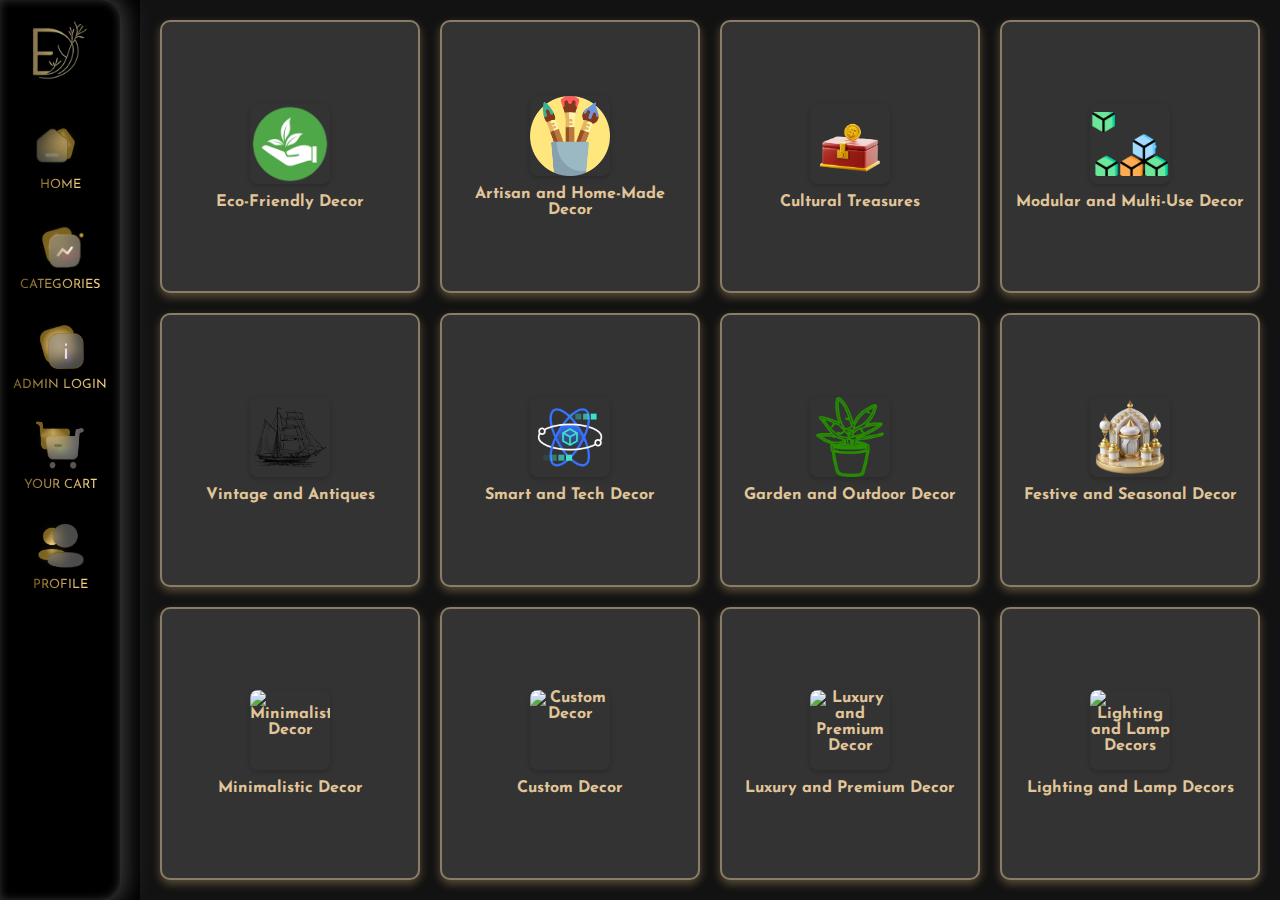
==== index.html @ 5ab426a8 "Update index.html" ====
<!DOCTYPE html>
<html lang="en">
<head>
    <meta charset="UTF-8">
    <meta name="viewport" content="width=device-width, initial-scale=1.0">
    <link href="https://fonts.googleapis.com/css2?family=Josefin+Sans:wght@400&display=swap" rel="stylesheet">
    <link rel="stylesheet" href="Category.css">
    <title>E-Decor</title>
</head>
<body>
    <div class="sidebar">
        <div class="logo">
            <img src="icons/ED991_cropped.png" alt="E-Decor Logo" class="logo-img" width="60px">
        </div>
        <nav class="menu">
            <a href="#" class="menu-item">
                <img src="icons/Home.png" alt="Home">
                <span>HOME</span>
            </a>
            <a href="category.html" class="menu-item">
                <img src="icons/Activity.png" alt="Categories">
                <span>CATEGORIES</span>
            </a>
            <a href="#" class="menu-item">
                <img src="icons/Info.png" alt="Admin Login">
                <span>ADMIN LOGIN</span>
            </a>
            <a href="#" class="menu-item">
                <img src="icons/Cart.png" alt="Cart">
                <span>YOUR CART</span>
            </a>
            <a href="#" class="menu-item">
                <img src="icons/Profile.png" alt="Profile">
                <span>PROFILE</span>
            </a>
        </nav>
    </div>
    
    <div class="main-content">
        <div class="grid-container">
            <div class="grid-item">
                <img src="cicons/eco.png" alt="Eco-Friendly Decor" class="grid-image">
                <p>Eco-Friendly Decor</p>
            </div>
            <div class="grid-item">
                <img src="cicons/art.png" alt="Artisan and Home-Made Decor" class="grid-image">
                <p>Artisan and Home-Made Decor</p>
            </div>
            <div class="grid-item">
                <img src="cicons/treasure.png" alt="Cultural Treasures" class="grid-image">
                <p>Cultural Treasures</p>
            </div>
            <div class="grid-item">
                <img src="cicons/mmp.png" alt="Modular and Multi-Use Decor" class="grid-image">
                <p>Modular and Multi-Use Decor</p>
            </div>
            <div class="grid-item">
                <img src="cicons/vintage.png" alt="Vintage and Antiques" class="grid-image">
                <p>Vintage and Antiques</p>
            </div>
            <div class="grid-item">
                <img src="cicons/sat.png" alt="Smart and Tech Decor" class="grid-image">
                <p>Smart and Tech Decor</p>
            </div>
            <div class="grid-item">
                <img src="cicons/goutdoor.png" alt="Garden and Outdoor Decor" class="grid-image">
                <p>Garden and Outdoor Decor</p>
            </div>
            <div class="grid-item">
                <img src="cicons/festive.png" alt="Festive and Seasonal Decor" class="grid-image">
                <p>Festive and Seasonal Decor</p>
            </div>
            <div class="grid-item">
                <img src="cicons/minimalistic.png" alt="Minimalistic Decor" class="grid-image">
                <p>Minimalistic Decor</p>
            </div>
            <div class="grid-item">
                <img src="cicons/custom.png" alt="Custom Decor" class="grid-image">
                <p>Custom Decor</p>
            </div>
            <div class="grid-item">
                <img src="cicons/luxury.png" alt="Luxury and Premium Decor" class="grid-image">
                <p>Luxury and Premium Decor</p>
            </div>
            <div class="grid-item">
                <img src="cicons/lighting.png" alt="Lighting and Lamp Decors" class="grid-image">
                <p>Lighting and Lamp Decors</p>
            </div>
        </div>
    </div>
</body>
</html>
---- Category.css ----
/* General Styling */
* {
    margin: 0;
    padding: 0;
    box-sizing: border-box;
    font-family: 'Josefin Sans', sans-serif;
}

body {
    margin: 0;
    font-family: 'Josefin Sans', sans-serif;
    background-color: #000; /* Solid black background for body */
    color: #e1c699;
}

a {
    text-decoration: none;
    color: inherit;
}

/* Sidebar Styling */
.sidebar {
    width: 120px; /* Sidebar width */
    background-color: #000; /* Solid black background */
    position: fixed;
    top: 0;
    left: 0;
    bottom: 0;
    display: flex;
    flex-direction: column;
    align-items: center;
    padding-top: 20px;
    border-top-right-radius: 20px; /* Rounded top right corner */
    border-bottom-right-radius: 20px; /* Rounded bottom right corner */
    /* Reflective white shadow around the sidebar */
    box-shadow: 0 0 20px 5px rgba(255, 255, 255, 0.15), /* Soft glow */
                0 0 30px 10px rgba(255, 255, 255, 0.1),  /* Outer reflective shadow */
                inset 0 0 10px rgba(255, 255, 255, 0.2); /* Inner glow */
}

.logo {
    font-size: 1.5em;
    color: #e1c699;
    margin-bottom: 20px;
}

.menu {
    display: flex;
    flex-direction: column;
    align-items: center;
}

.menu-item {
    margin: 15px 0;
    text-align: center;
    background: -webkit-linear-gradient(right, #ffd88d, #806520);
    -webkit-background-clip: text;
    -webkit-text-fill-color: transparent;
}

.menu-item img {
    height: 48px;
    width: 48px;
    margin-bottom: 5px;
}

.menu-item span {
    display: block;
    font-size: 0.8em;
}

/* Main Content Styling */
.main-content {
    margin-left: 140px; /* Leaves space for the sidebar */
    display: flex;
    justify-content: center;
    align-items: center;
    width: calc(100vw - 140px); /* Full width minus sidebar */
    height: 100vh; /* Full viewport height */
    padding: 20px;
    background-color: #121212;
    box-sizing: border-box;
}

/* Grid Layout for 12 Boxes */
.grid-container {
    display: grid;
    grid-template-columns: repeat(4, 1fr);
    grid-template-rows: repeat(3, 1fr);
    gap: 20px;
    width: 100%;
    height: 100%;
}

.grid-item {
    background-color: #333;
    color: #e1c699;
    display: flex;
    flex-direction: column;
    justify-content: center;
    align-items: center;
    font-size: 1em;
    font-weight: bold;
    text-align: center;
    padding: 10px;
    border: 2px solid rgba(225, 198, 153, 0.5);
    border-radius: 10px;
    transition: background 0.3s, transform 0.3s;
    box-shadow: 0 4px 10px rgba(255, 216, 141, 0.3);
}

.grid-item:hover {
    background-color: #444;
    transform: scale(1.05);
    box-shadow: 0 6px 15px rgba(255, 216, 141, 0.5);
}

.grid-image {
    width: 80px; /* Set a consistent width */
    height: 80px; /* Set a consistent height */
    margin-bottom: 10px;
    object-fit: contain; /* Keep image aspect ratio */
    border-radius: 8px;
    box-shadow: 0 2px 5px rgba(0, 0, 0, 0.2);
}
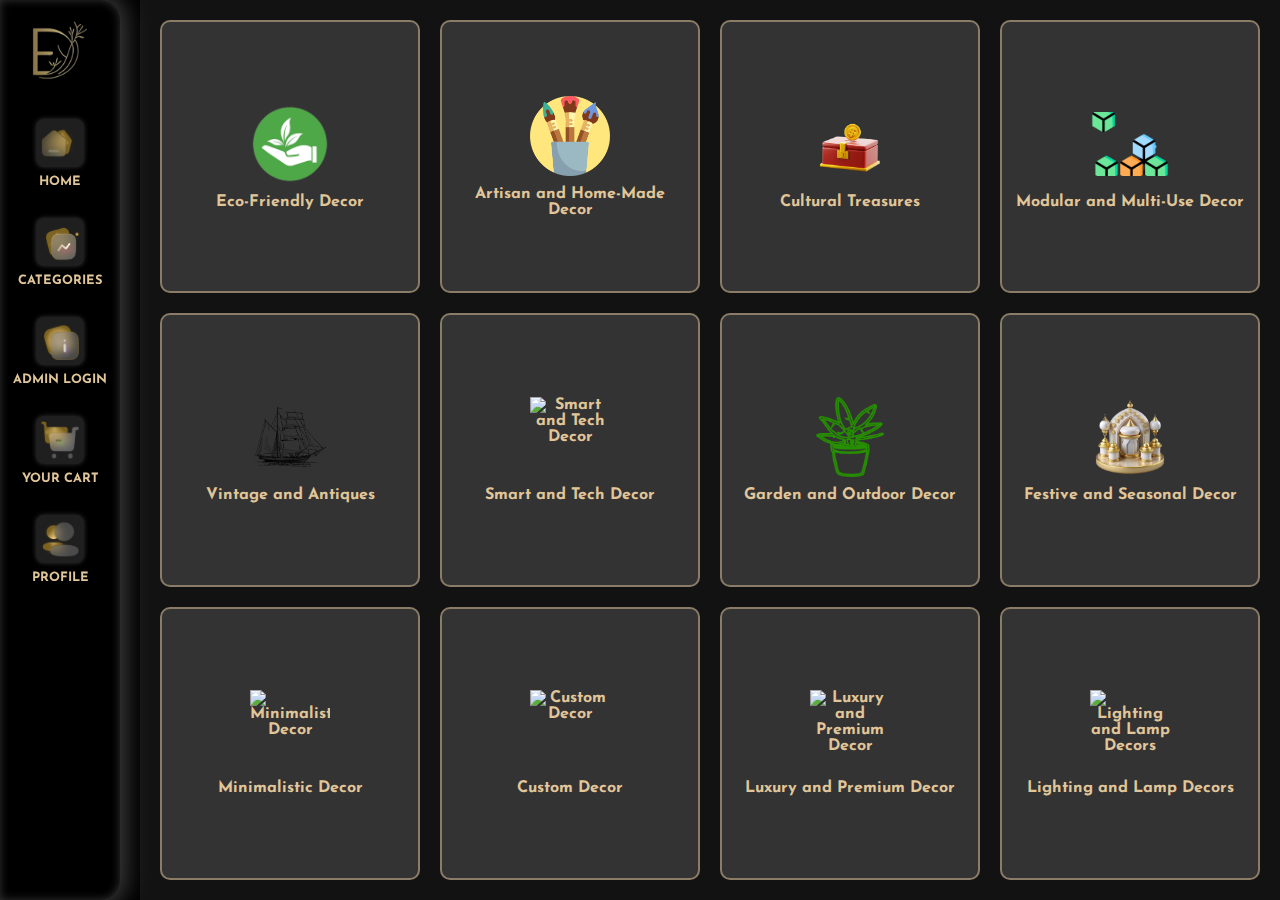
==== commit 746670ee: "Update index.html" ====
--- a/index.html
+++ b/index.html
@@ -59,7 +59,7 @@
                 <p>Vintage and Antiques</p>
             </div>
             <div class="grid-item">
-                <img src="cicons/sat.png" alt="Smart and Tech Decor" class="grid-image">
+                <img src="cicons/s.png" alt="Smart and Tech Decor" class="grid-image">
                 <p>Smart and Tech Decor</p>
             </div>
             <div class="grid-item">
--- a/Category.css
+++ b/Category.css
@@ -7,10 +7,10 @@
 }
 
 body {
-    margin: 0;
-    font-family: 'Josefin Sans', sans-serif;
-    background-color: #000; /* Solid black background for body */
+    display: flex;
+    background-color: #000;
     color: #e1c699;
+    overflow: hidden;
 }
 
 a {
@@ -20,8 +20,8 @@
 
 /* Sidebar Styling */
 .sidebar {
-    width: 120px; /* Sidebar width */
-    background-color: #000; /* Solid black background */
+    width: 120px;
+    background-color: #000;
     position: fixed;
     top: 0;
     left: 0;
@@ -30,17 +30,14 @@
     flex-direction: column;
     align-items: center;
     padding-top: 20px;
-    border-top-right-radius: 20px; /* Rounded top right corner */
-    border-bottom-right-radius: 20px; /* Rounded bottom right corner */
-    /* Reflective white shadow around the sidebar */
-    box-shadow: 0 0 20px 5px rgba(255, 255, 255, 0.15), /* Soft glow */
-                0 0 30px 10px rgba(255, 255, 255, 0.1),  /* Outer reflective shadow */
-                inset 0 0 10px rgba(255, 255, 255, 0.2); /* Inner glow */
+    border-top-right-radius: 20px;
+    border-bottom-right-radius: 20px;
+    box-shadow: 0 0 20px 5px rgba(255, 255, 255, 0.15), 
+                0 0 30px 10px rgba(255, 255, 255, 0.1), 
+                inset 0 0 10px rgba(255, 255, 255, 0.2);
 }
 
 .logo {
-    font-size: 1.5em;
-    color: #e1c699;
     margin-bottom: 20px;
 }
 
@@ -53,30 +50,34 @@
 .menu-item {
     margin: 15px 0;
     text-align: center;
-    background: -webkit-linear-gradient(right, #ffd88d, #806520);
-    -webkit-background-clip: text;
-    -webkit-text-fill-color: transparent;
+    color: #e1c699;
+    font-weight: bold;
+    font-size: 0.8em;
 }
 
 .menu-item img {
     height: 48px;
     width: 48px;
     margin-bottom: 5px;
+    border-radius: 8px;
+    background-color: #1f1f1f;
+    padding: 5px;
+    box-shadow: 0 0 5px rgba(255, 255, 255, 0.2);
 }
 
 .menu-item span {
     display: block;
-    font-size: 0.8em;
+    text-transform: uppercase;
 }
 
 /* Main Content Styling */
 .main-content {
-    margin-left: 140px; /* Leaves space for the sidebar */
+    margin-left: 140px;
     display: flex;
     justify-content: center;
     align-items: center;
-    width: calc(100vw - 140px); /* Full width minus sidebar */
-    height: 100vh; /* Full viewport height */
+    width: calc(100vw - 140px);
+    height: 100vh;
     padding: 20px;
     background-color: #121212;
     box-sizing: border-box;
@@ -106,20 +107,16 @@
     border: 2px solid rgba(225, 198, 153, 0.5);
     border-radius: 10px;
     transition: background 0.3s, transform 0.3s;
-    box-shadow: 0 4px 10px rgba(255, 216, 141, 0.3);
 }
 
 .grid-item:hover {
     background-color: #444;
     transform: scale(1.05);
-    box-shadow: 0 6px 15px rgba(255, 216, 141, 0.5);
 }
 
 .grid-image {
-    width: 80px; /* Set a consistent width */
-    height: 80px; /* Set a consistent height */
+    width: 80px;
+    height: 80px;
     margin-bottom: 10px;
-    object-fit: contain; /* Keep image aspect ratio */
-    border-radius: 8px;
-    box-shadow: 0 2px 5px rgba(0, 0, 0, 0.2);
+    object-fit: contain; /* Maintain the aspect ratio */
 }
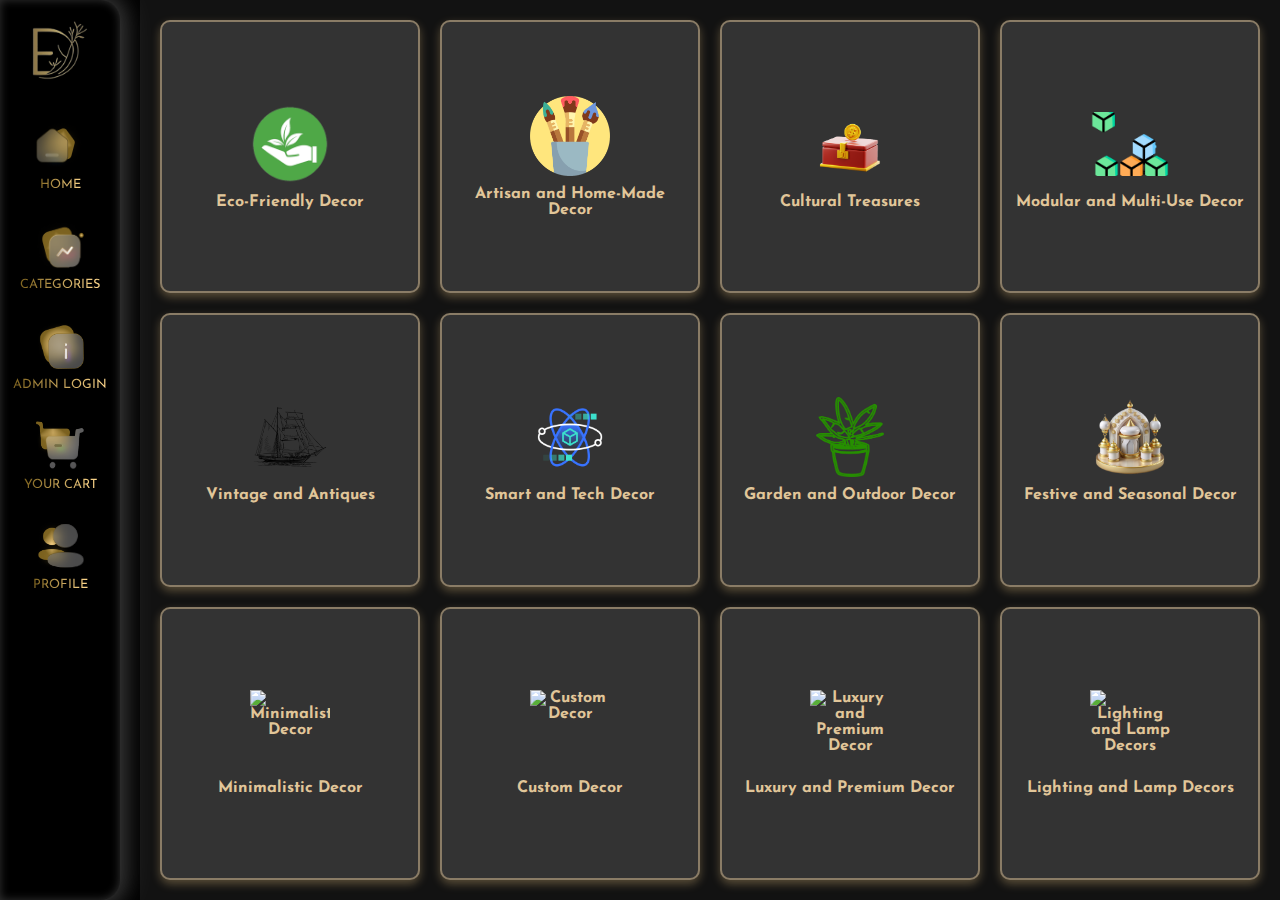
==== commit 50af3b91: "Update index.html" ====
--- a/index.html
+++ b/index.html
@@ -59,7 +59,7 @@
                 <p>Vintage and Antiques</p>
             </div>
             <div class="grid-item">
-                <img src="cicons/s.png" alt="Smart and Tech Decor" class="grid-image">
+                <img src="cicons/sat.png" alt="Smart and Tech Decor" class="grid-image">
                 <p>Smart and Tech Decor</p>
             </div>
             <div class="grid-item">
--- a/Category.css
+++ b/Category.css
@@ -7,10 +7,10 @@
 }
 
 body {
-    display: flex;
-    background-color: #000;
+    margin: 0;
+    font-family: 'Josefin Sans', sans-serif;
+    background-color: #000; /* Solid black background for body */
     color: #e1c699;
-    overflow: hidden;
 }
 
 a {
@@ -20,8 +20,8 @@
 
 /* Sidebar Styling */
 .sidebar {
-    width: 120px;
-    background-color: #000;
+    width: 120px; /* Sidebar width */
+    background-color: #000; /* Solid black background */
     position: fixed;
     top: 0;
     left: 0;
@@ -30,14 +30,17 @@
     flex-direction: column;
     align-items: center;
     padding-top: 20px;
-    border-top-right-radius: 20px;
-    border-bottom-right-radius: 20px;
-    box-shadow: 0 0 20px 5px rgba(255, 255, 255, 0.15), 
-                0 0 30px 10px rgba(255, 255, 255, 0.1), 
-                inset 0 0 10px rgba(255, 255, 255, 0.2);
+    border-top-right-radius: 20px; /* Rounded top right corner */
+    border-bottom-right-radius: 20px; /* Rounded bottom right corner */
+    /* Reflective white shadow around the sidebar */
+    box-shadow: 0 0 20px 5px rgba(255, 255, 255, 0.15), /* Soft glow */
+                0 0 30px 10px rgba(255, 255, 255, 0.1),  /* Outer reflective shadow */
+                inset 0 0 10px rgba(255, 255, 255, 0.2); /* Inner glow */
 }
 
 .logo {
+    font-size: 1.5em;
+    color: #e1c699;
     margin-bottom: 20px;
 }
 
@@ -50,34 +53,30 @@
 .menu-item {
     margin: 15px 0;
     text-align: center;
-    color: #e1c699;
-    font-weight: bold;
-    font-size: 0.8em;
+    background: -webkit-linear-gradient(right, #ffd88d, #806520);
+    -webkit-background-clip: text;
+    -webkit-text-fill-color: transparent;
 }
 
 .menu-item img {
     height: 48px;
     width: 48px;
     margin-bottom: 5px;
-    border-radius: 8px;
-    background-color: #1f1f1f;
-    padding: 5px;
-    box-shadow: 0 0 5px rgba(255, 255, 255, 0.2);
 }
 
 .menu-item span {
     display: block;
-    text-transform: uppercase;
+    font-size: 0.8em;
 }
 
 /* Main Content Styling */
 .main-content {
-    margin-left: 140px;
+    margin-left: 140px; /* Leaves space for the sidebar */
     display: flex;
     justify-content: center;
     align-items: center;
-    width: calc(100vw - 140px);
-    height: 100vh;
+    width: calc(100vw - 140px); /* Full width minus sidebar */
+    height: 100vh; /* Full viewport height */
     padding: 20px;
     background-color: #121212;
     box-sizing: border-box;
@@ -107,16 +106,22 @@
     border: 2px solid rgba(225, 198, 153, 0.5);
     border-radius: 10px;
     transition: background 0.3s, transform 0.3s;
+    box-shadow: 0 4px 10px rgba(255, 216, 141, 0.3);
 }
 
 .grid-item:hover {
     background-color: #444;
     transform: scale(1.05);
+    box-shadow: 0 6px 15px rgba(255, 216, 141, 0.5);
 }
 
+/* Grid Image Styling */
 .grid-image {
-    width: 80px;
-    height: 80px;
+    width: 80px; /* Set a consistent width */
+    height: 80px; /* Set a consistent height */
     margin-bottom: 10px;
-    object-fit: contain; /* Maintain the aspect ratio */
+    object-fit: contain; /* Keep image aspect ratio */
+    background-color: transparent; /* Ensure no background color */
+    box-shadow: none; /* Remove any shadow */
+    border-radius: 0; /* Remove any border radius */
 }
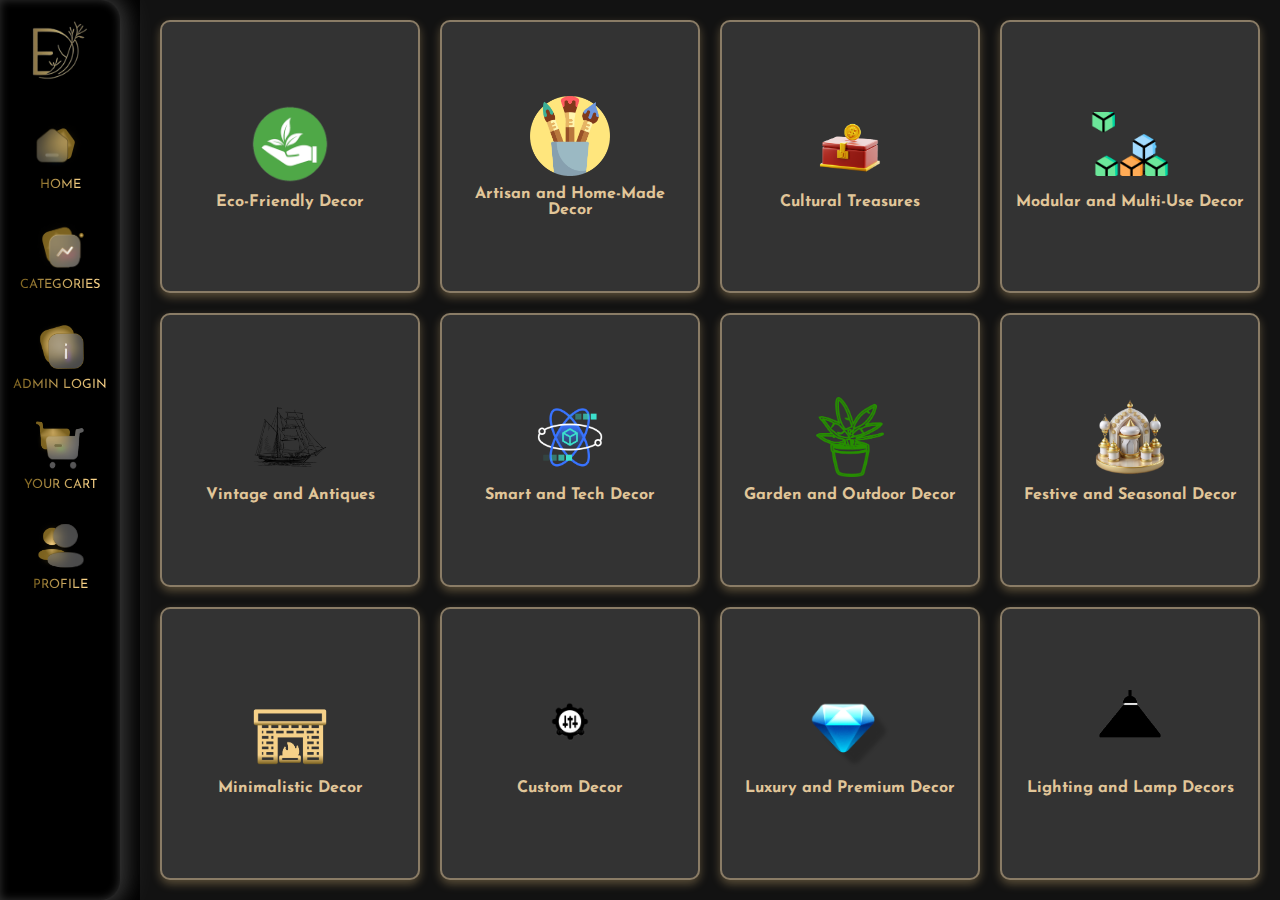
==== commit 7ecc88ff: "Update index.html" ====
--- a/index.html
+++ b/index.html
@@ -75,15 +75,15 @@
                 <p>Minimalistic Decor</p>
             </div>
             <div class="grid-item">
-                <img src="cicons/custom.png" alt="Custom Decor" class="grid-image">
+                <img src="cicons/cus.png" alt="Custom Decor" class="grid-image">
                 <p>Custom Decor</p>
             </div>
             <div class="grid-item">
-                <img src="cicons/luxury.png" alt="Luxury and Premium Decor" class="grid-image">
+                <img src="cicons/lux.png" alt="Luxury and Premium Decor" class="grid-image">
                 <p>Luxury and Premium Decor</p>
             </div>
             <div class="grid-item">
-                <img src="cicons/lighting.png" alt="Lighting and Lamp Decors" class="grid-image">
+                <img src="cicons/lightandlamps.png" alt="Lighting and Lamp Decors" class="grid-image">
                 <p>Lighting and Lamp Decors</p>
             </div>
         </div>
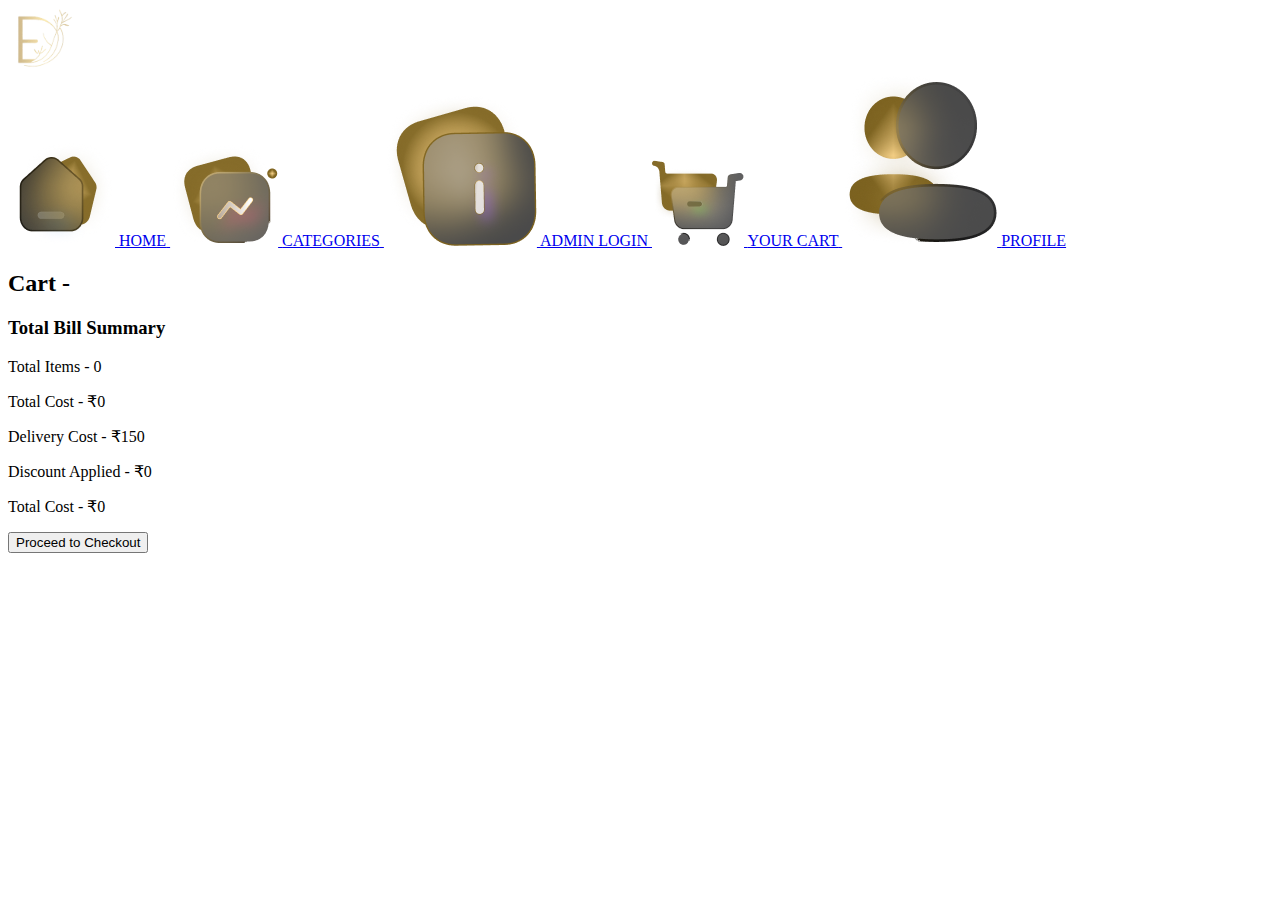
==== commit eb3dc64a: "Rename Cart.html to index.html" ====
--- a/index.html
+++ b/index.html
@@ -4,89 +4,57 @@
     <meta charset="UTF-8">
     <meta name="viewport" content="width=device-width, initial-scale=1.0">
     <link href="https://fonts.googleapis.com/css2?family=Josefin+Sans:wght@400&display=swap" rel="stylesheet">
-    <link rel="stylesheet" href="Category.css">
-    <title>E-Decor</title>
+    <link rel="stylesheet" href="cart.css">
+    <title>Shopping Cart</title>
 </head>
 <body>
     <div class="sidebar">
         <div class="logo">
-            <img src="icons/ED991_cropped.png" alt="E-Decor Logo" class="logo-img" width="60px">
+            <img src="icons/ED991_cropped.png" alt="E-Decor Logo" class="logo-img" width="60px" style="padding-left: 7px;">
         </div>
         <nav class="menu">
             <a href="#" class="menu-item">
-                <img src="icons/Home.png" alt="Home">
+                <img src="icons/Home.png" alt="Home" style="padding-left: 11px;" />
                 <span>HOME</span>
             </a>
             <a href="category.html" class="menu-item">
-                <img src="icons/Activity.png" alt="Categories">
+                <img src="icons/Activity.png" alt="Categories" />
                 <span>CATEGORIES</span>
             </a>
             <a href="#" class="menu-item">
-                <img src="icons/Info.png" alt="Admin Login">
+                <img src="icons/Info.png" alt="Admin Login" />
                 <span>ADMIN LOGIN</span>
             </a>
-            <a href="#" class="menu-item">
-                <img src="icons/Cart.png" alt="Cart">
+            <a href="cart.html" class="menu-item">
+                <img src="icons/Cart.png" alt="Cart" />
                 <span>YOUR CART</span>
             </a>
             <a href="#" class="menu-item">
-                <img src="icons/Profile.png" alt="Profile">
+                <img src="icons/Profile.png" alt="Profile" />
                 <span>PROFILE</span>
             </a>
         </nav>
     </div>
     
     <div class="main-content">
-        <div class="grid-container">
-            <div class="grid-item">
-                <img src="cicons/eco.png" alt="Eco-Friendly Decor" class="grid-image">
-                <p>Eco-Friendly Decor</p>
-            </div>
-            <div class="grid-item">
-                <img src="cicons/art.png" alt="Artisan and Home-Made Decor" class="grid-image">
-                <p>Artisan and Home-Made Decor</p>
-            </div>
-            <div class="grid-item">
-                <img src="cicons/treasure.png" alt="Cultural Treasures" class="grid-image">
-                <p>Cultural Treasures</p>
-            </div>
-            <div class="grid-item">
-                <img src="cicons/mmp.png" alt="Modular and Multi-Use Decor" class="grid-image">
-                <p>Modular and Multi-Use Decor</p>
-            </div>
-            <div class="grid-item">
-                <img src="cicons/vintage.png" alt="Vintage and Antiques" class="grid-image">
-                <p>Vintage and Antiques</p>
-            </div>
-            <div class="grid-item">
-                <img src="cicons/sat.png" alt="Smart and Tech Decor" class="grid-image">
-                <p>Smart and Tech Decor</p>
-            </div>
-            <div class="grid-item">
-                <img src="cicons/goutdoor.png" alt="Garden and Outdoor Decor" class="grid-image">
-                <p>Garden and Outdoor Decor</p>
-            </div>
-            <div class="grid-item">
-                <img src="cicons/festive.png" alt="Festive and Seasonal Decor" class="grid-image">
-                <p>Festive and Seasonal Decor</p>
-            </div>
-            <div class="grid-item">
-                <img src="cicons/minimalistic.png" alt="Minimalistic Decor" class="grid-image">
-                <p>Minimalistic Decor</p>
-            </div>
-            <div class="grid-item">
-                <img src="cicons/cus.png" alt="Custom Decor" class="grid-image">
-                <p>Custom Decor</p>
-            </div>
-            <div class="grid-item">
-                <img src="cicons/lux.png" alt="Luxury and Premium Decor" class="grid-image">
-                <p>Luxury and Premium Decor</p>
-            </div>
-            <div class="grid-item">
-                <img src="cicons/lightandlamps.png" alt="Lighting and Lamp Decors" class="grid-image">
-                <p>Lighting and Lamp Decors</p>
-            </div>
+        <h2>Cart -</h2>
+        <div class="cart-items" id="cart-items">
+            <!-- Dynamic items will be added here by JavaScript -->
         </div>
+
+        <!-- Bill Summary -->
+        <div class="bill-summary">
+            <h3>Total Bill Summary</h3>
+            <p id="total-items">Total Items - 0</p>
+            <p id="total-cost">Total Cost - ₹0</p>
+            <p id="delivery-cost">Delivery Cost - ₹150</p>
+            <p id="discount">Discount Applied - ₹0</p>
+            <p id="final-cost">Total Cost - ₹0</p>
+        </div>
+
+        <button class="checkout-btn">Proceed to Checkout</button>
     </div>
+
+    <script src="cart.js"></script>
 </body>
 </html>
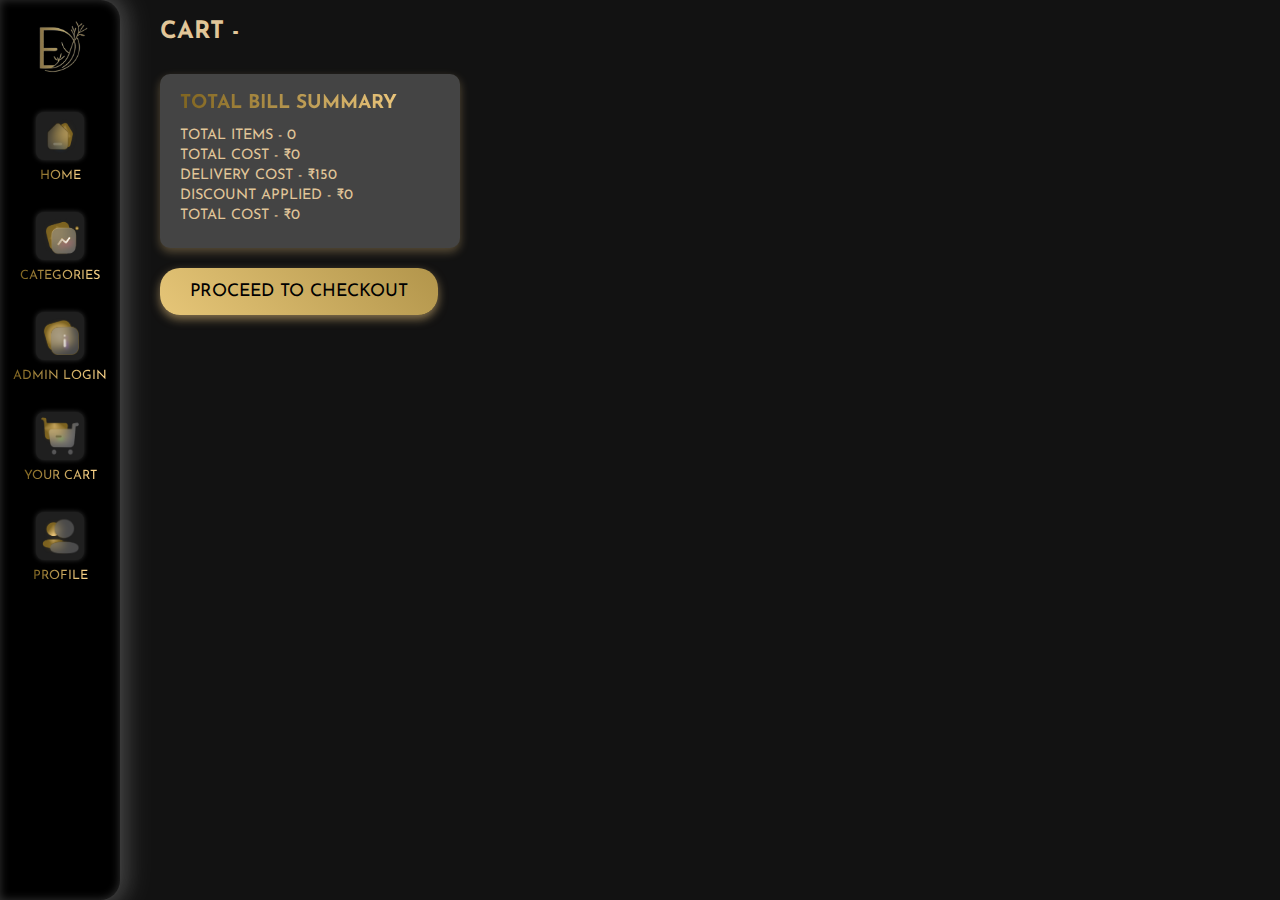
==== commit c8409cc6: "Update index.html" ====
--- a/index.html
+++ b/index.html
@@ -4,7 +4,7 @@
     <meta charset="UTF-8">
     <meta name="viewport" content="width=device-width, initial-scale=1.0">
     <link href="https://fonts.googleapis.com/css2?family=Josefin+Sans:wght@400&display=swap" rel="stylesheet">
-    <link rel="stylesheet" href="cart.css">
+    <link rel="stylesheet" href="Cart.css">
     <title>Shopping Cart</title>
 </head>
 <body>
--- a/Cart.css
+++ b/Cart.css
@@ -0,0 +1,204 @@
+/* General Styling */
+* {
+    margin: 0;
+    padding: 0;
+    box-sizing: border-box;
+    font-family: 'Josefin Sans', sans-serif;
+}
+
+body {
+    display: flex;
+    background-color: #121212;
+    color: #e1c699;
+    text-transform: uppercase; /* Make all text uppercase */
+    font-weight: normal; /* Remove bold styling */
+}
+
+/* Sidebar Styling */
+.sidebar {
+    width: 120px;
+    background-color: #000;
+    position: fixed;
+    top: 0;
+    left: 0;
+    bottom: 0;
+    display: flex;
+    flex-direction: column;
+    align-items: center;
+    padding-top: 20px;
+    border-top-right-radius: 20px;
+    border-bottom-right-radius: 20px;
+    box-shadow: 0 0 20px 5px rgba(255, 255, 255, 0.15),
+                0 0 30px 10px rgba(255, 255, 255, 0.1),
+                inset 0 0 10px rgba(255, 255, 255, 0.2);
+}
+
+.logo {
+    margin-bottom: 20px;
+}
+
+.menu {
+    display: flex;
+    flex-direction: column;
+    align-items: center;
+}
+
+.menu-item {
+    margin: 15px 0;
+    text-align: center;
+    background: -webkit-linear-gradient(right, #ffd88d, #806520);
+    -webkit-background-clip: text;
+    -webkit-text-fill-color: transparent;
+}
+
+.menu-item img {
+    height: 48px;
+    width: 48px;
+    margin-bottom: 5px;
+    border-radius: 8px;
+    background-color: #1f1f1f;
+    padding: 5px;
+    box-shadow: 0 0 5px rgba(255, 255, 255, 0.2);
+}
+
+.menu-item span {
+    display: block;
+    font-size: 0.8em;
+}
+
+/* Main Content Styling */
+.main-content {
+    margin-left: 140px;
+    padding: 20px;
+    width: calc(100vw - 160px);
+    color: #e1c699;
+}
+
+/* Cart Items Container */
+.cart-items {
+    display: flex;
+    flex-direction: column;
+    gap: 20px;
+    margin-bottom: 30px;
+}
+
+/* Individual Cart Item Styling */
+.cart-item {
+    display: flex;
+    justify-content: space-between;
+    align-items: center;
+    background-color: #333;
+    padding: 15px;
+    border-radius: 10px;
+    color: #e1c699;
+    box-shadow: 0 4px 10px rgba(255, 216, 141, 0.3);
+}
+
+.cart-item img {
+    width: 120px;
+    height: auto;
+    border-radius: 5px;
+    box-shadow: 0 0 5px rgba(0, 0, 0, 0.3);
+}
+
+/* Item Details Styling */
+.item-details {
+    flex: 1;
+    margin-left: 20px;
+    color: #e1c699;
+}
+
+.item-details h4 {
+    margin: 5px 0;
+    font-size: 1.1em;
+    background: -webkit-linear-gradient(right, #ffd88d, #806520);
+    -webkit-background-clip: text;
+    -webkit-text-fill-color: transparent;
+}
+
+.item-details p {
+    margin: 5px 0;
+    font-size: 0.9em;
+}
+
+/* Quantity Controls Styling */
+.item-controls {
+    display: flex;
+    align-items: center;
+    gap: 10px;
+    justify-content: flex-end;
+}
+
+/* Quantity Buttons */
+.item-controls button {
+    font-size: 1.2em;
+    background: none;
+    border: 1px solid #e1c699;
+    border-radius: 5px;
+    color: #e1c699;
+    width: 30px;
+    height: 30px;
+    display: flex;
+    justify-content: center;
+    align-items: center;
+    cursor: pointer;
+    transition: background 0.2s, color 0.2s;
+}
+
+.item-controls button:hover {
+    background: #e1c699;
+    color: #333;
+}
+
+.item-controls span {
+    font-size: 1em;
+    color: #e1c699;
+    padding: 0 10px;
+}
+
+/* Bill Summary Styling */
+.bill-summary {
+    background-color: #444;
+    padding: 20px;
+    border-radius: 10px;
+    width: 300px;
+    color: #e1c699;
+    text-align: left;
+    margin-top: 20px;
+    box-shadow: 0 4px 10px rgba(255, 216, 141, 0.3);
+}
+
+.bill-summary h3 {
+    margin-bottom: 15px;
+    font-size: 1.2em;
+    font-weight: bold;
+    background: -webkit-linear-gradient(right, #ffd88d, #806520);
+    -webkit-background-clip: text;
+    -webkit-text-fill-color: transparent;
+}
+
+.bill-summary p {
+    font-size: 0.9em;
+    margin: 5px 0;
+}
+
+/* Checkout Button */
+.checkout-btn {
+    background: linear-gradient(45deg, #e6c678, #b2954b);
+    color: #000;
+    padding: 15px 30px;
+    border: none;
+    border-radius: 20px;
+    cursor: pointer;
+    font-weight: normal;
+    margin-top: 20px;
+    font-size: 1.1em;
+    text-transform: uppercase;
+    transition: transform 0.3s, box-shadow 0.3s;
+    box-shadow: 0 4px 10px rgba(255, 216, 141, 0.5);
+}
+
+.checkout-btn:hover {
+    transform: scale(1.05);
+    box-shadow: 0 6px 15px rgba(255, 216, 141, 0.7);
+}
